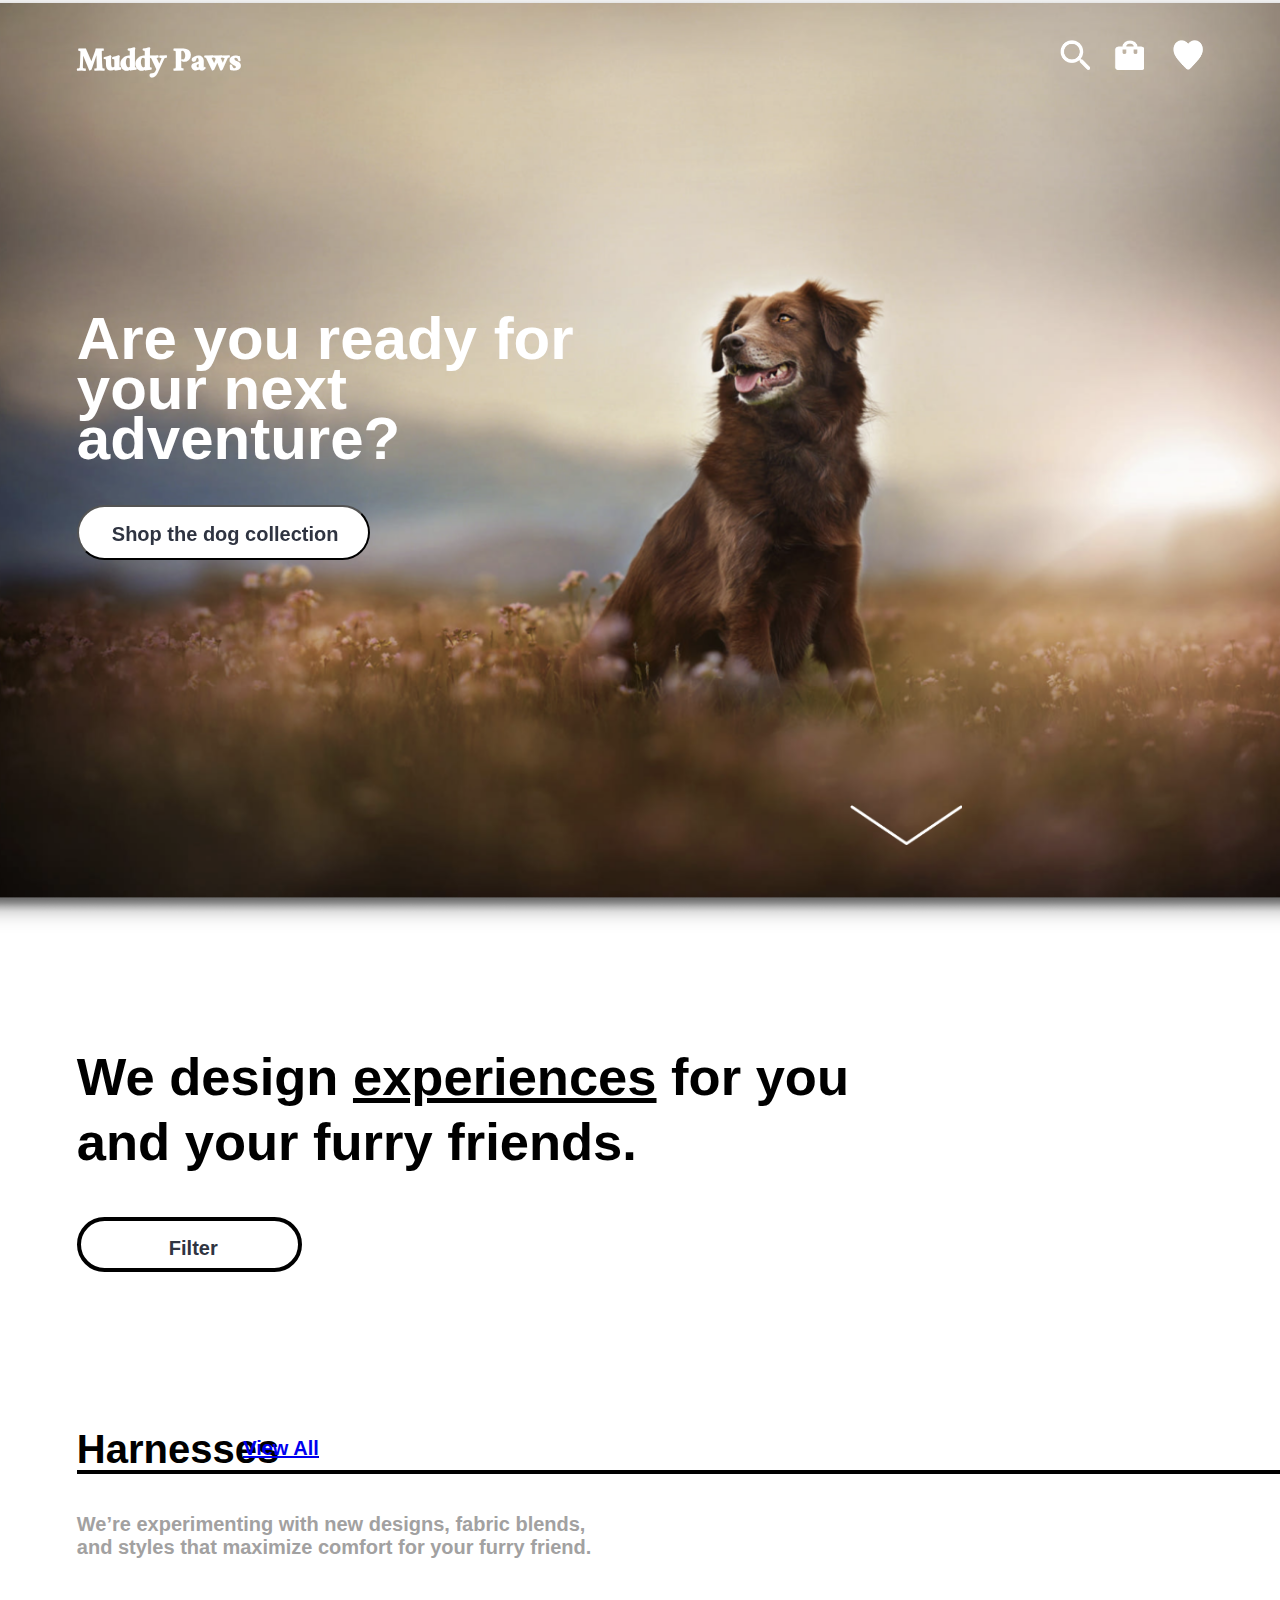
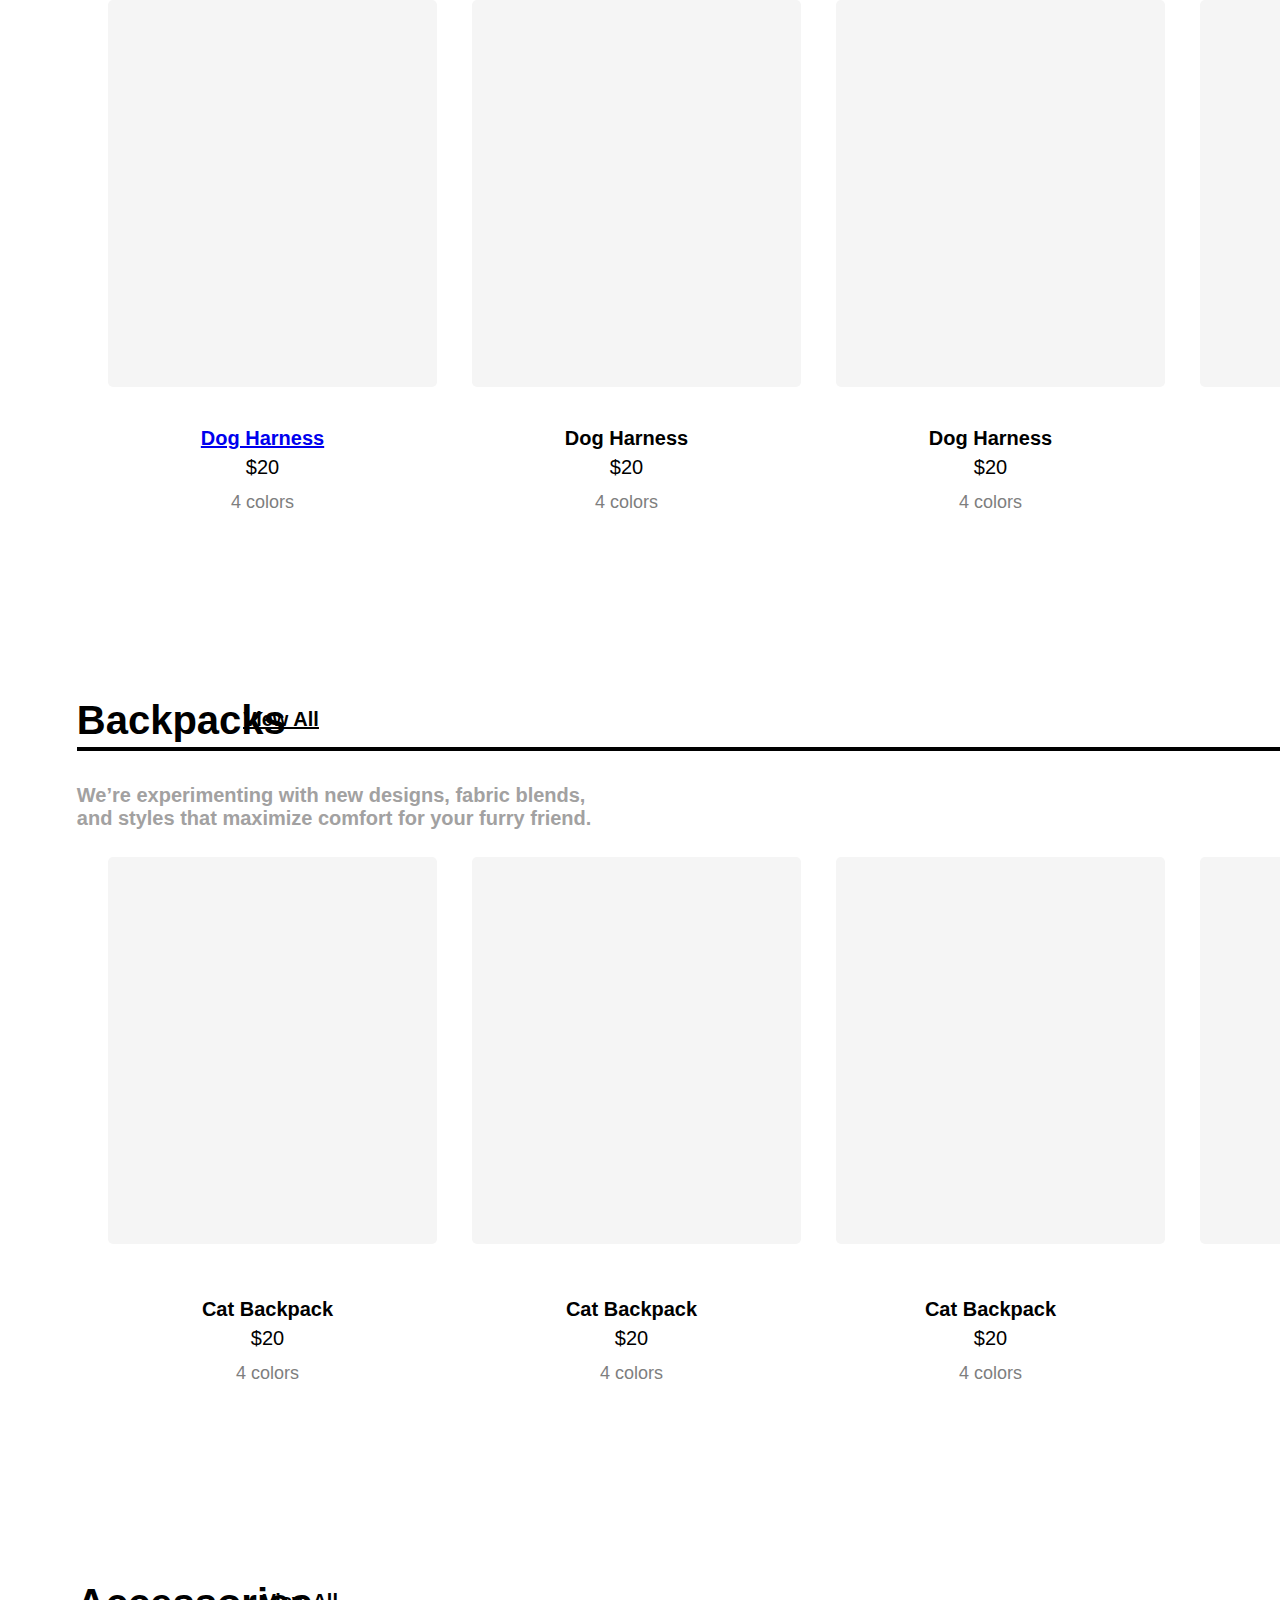
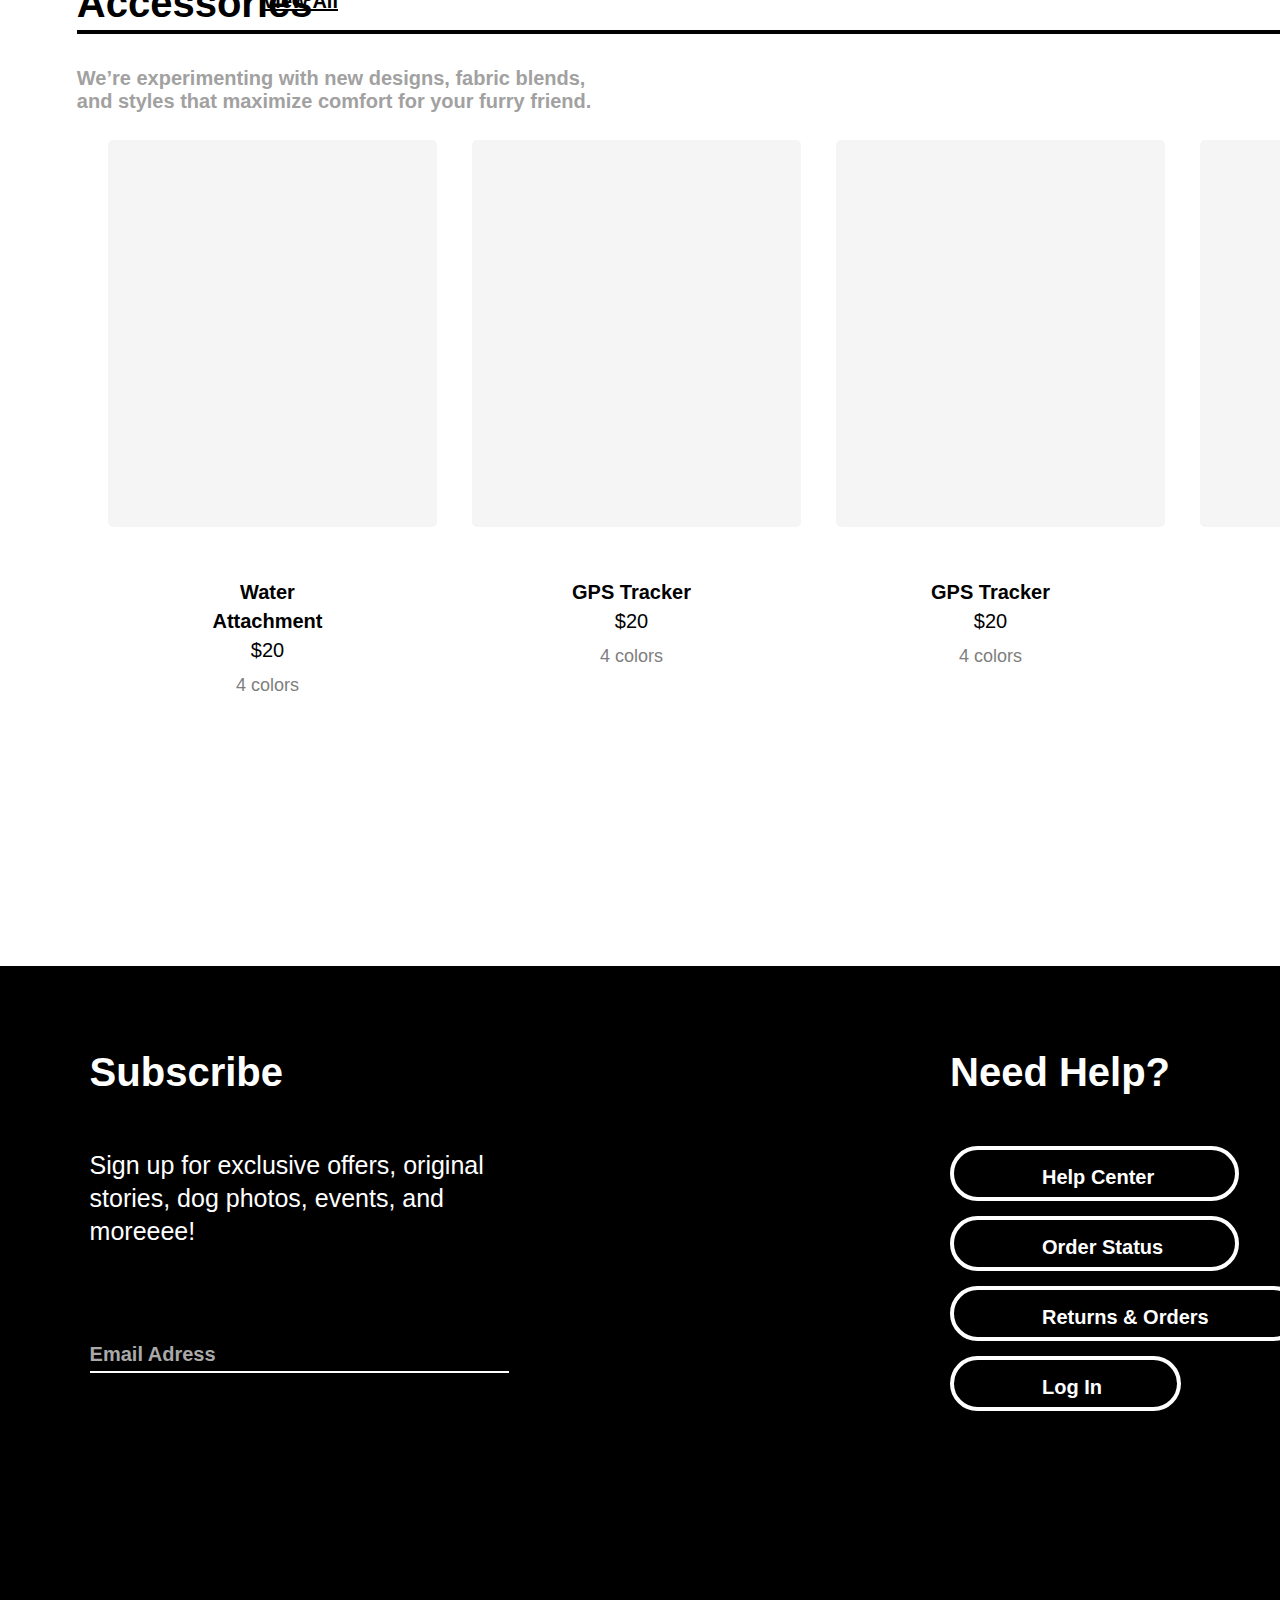
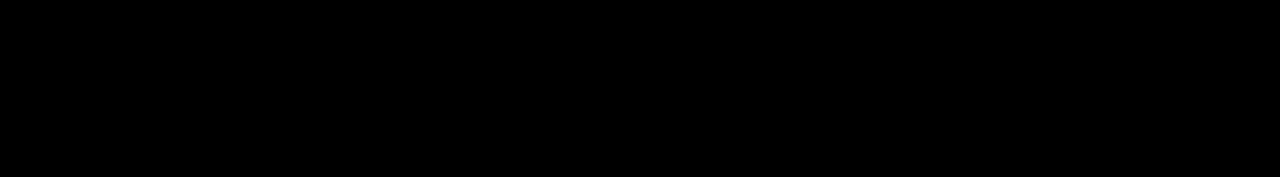
==== index.html @ bc3e8c66 "initalizing" ====
<!DOCTYPE html>
<html lang="en">
<head>
    <meta charset="UTF-8">
    <meta name="viewport" content="width=device-width, initial-scale=1.0">
    <title>Document</title>
    <link rel = "stylesheet" href = "css/main.css">
</head>

<body>
    <!-- section containing the main navigation and opening  -->
    <section id = "hero">
        <!-- the nav bar -->
        <nav>
            <div class = "logo">
                <h3>Muddy Paws</h3>
            </div>
            <div class = "icon-bar">
                <img src="img/search.png" alt="Search" width="30" height="30" id = "iconsearch">
                <img src="img/bag.png" alt="Bag" width="30" height="30">
                <img src="img/fave.png" alt="Heart" width="30" height="30" id = "iconheart">
            </div>
        </nav>
        <div class="hero-text">
            <h1>Are you ready for your next adventure?</h1>
            <button class = "main-button">Shop the dog collection</button>
        </div>
    </section>
    
    <section id = "arrow">
        <img src="img/down-arrow.png" alt="Search" width="112" height="40">
    </section>

    <section id = "secondHeader">
        <h2>We design <u>experiences</u> for you and your furry friends.</h2>
        <button class = "filter-button">Filter</button>
    </section>

    <section>
        <h3 class = "Slideshow">Harnesses</h3>
        <h4 class = "view-all"><u><a href = "product.html">View All</a></u></h4>
        <div class = "line-divide"></div>
        <h4 class = "description">We’re experimenting with new designs, fabric blends,
            and styles that maximize comfort for your furry friend.</h4>
        <div id = "rectangle1" ></div>
        <h4 id = "rect1-text"><a href = "product-specific.html">Dog Harness</a><br><span style = "font-weight: normal">$20</span><br><span style = "font-size: 18px; 
            font-weight: normal;
                                                                                                            line-height: 40px;
                                                                                                            color: #7E7E7E">4 colors</span></h4>
        <div id = "rectangle2" ></div>
        <h4 id = "rect2-text">Dog Harness<br><span style = "font-weight: normal">$20</span><br><span style = "font-size: 18px; 
                                                                                                            font-weight: normal;
                                                                                                            line-height: 40px;
                                                                                                            color: #7E7E7E">4 colors</span></h4>
        <div id = "rectangle3" ></div>
        <h4 id = "rect3-text">Dog Harness<br><span style = "font-weight: normal">$20</span><br><span style = "font-size: 18px; 
                                                                                                            font-weight: normal;
                                                                                                            line-height: 40px;
                                                                                                            color: #7E7E7E">4 colors</span></h4>
        <div id = "rectangle4" ></div>
        <h4 id = "rect4-text">Dog Harness<br><span style = "font-weight: normal">$20</span><br><span style = "font-size: 18px; 
                                                                                                            font-weight: normal;
                                                                                                            line-height: 40px;
                                                                                                            color: #7E7E7E">4 colors</span></h4>
        <div id = "rectangle5" ></div>
        <h4 id = "rect5-text">Dog Harness<br><span style = "font-weight: normal">$20</span><br><span style = "font-size: 18px; 
                                                                                                            font-weight: normal;
                                                                                                            line-height: 40px;
                                                                                                            color: #7E7E7E">4 colors</span></h4>
    </section>
    
    <!-- backpacks slide -->
    <section>
        <h3 class = "SlideshowB1">Backpacks</h3>
        <h4 class = "view-b-all"><u>View All</u></h4>
        <div class = "line-b-divide"></div>
        <h4 class = "description-b">We’re experimenting with new designs, fabric blends,
            and styles that maximize comfort for your furry friend.</h4>
        <div id = "rectangle-b1" ></div>
        <h4 id = "rectb1-text">Cat Backpack<br><span style = "font-weight: normal">$20</span><br><span style = "font-size: 18px; 
                                                                                                            font-weight: normal;
                                                                                                            line-height: 40px;
                                                                                                            color: #7E7E7E">4 colors</span></h4>
        <div id = "rectangle-b2" ></div>
        <h4 id = "rectb2-text">Cat Backpack<br><span style = "font-weight: normal">$20</span><br><span style = "font-size: 18px; 
                                                                                                            font-weight: normal;
                                                                                                            line-height: 40px;
                                                                                                            color: #7E7E7E">4 colors</span></h4>
        <div id = "rectangle-b3" ></div>
        <h4 id = "rectb3-text">Cat Backpack<br><span style = "font-weight: normal">$20</span><br><span style = "font-size: 18px; 
                                                                                                            font-weight: normal;
                                                                                                            line-height: 40px;
                                                                                                            color: #7E7E7E">4 colors</span></h4>
        <div id = "rectangle-b4" ></div>
        <h4 id = "rectb4-text">Cat Backpack<br><span style = "font-weight: normal">$20</span><br><span style = "font-size: 18px; 
                                                                                                            font-weight: normal;
                                                                                                            line-height: 40px;
                                                                                                            color: #7E7E7E">4 colors</span></h4>
        <div id = "rectangle-b5" ></div>
        <h4 id = "rectb5-text">Cat Backpack<br><span style = "font-weight: normal">$20</span><br><span style = "font-size: 18px; 
                                                                                                            font-weight: normal;
                                                                                                            line-height: 40px;
                                                                                                            color: #7E7E7E">4 colors</span></h4>
    </section>

    <!-- accessories slide -->
    <section>
        <h3 class = "SlideshowA1">Accessories</h3>
        <h4 class = "view-a-all"><u>View All</u></h4>
        <div class = "line-a-divide"></div>
        <h4 class = "description-a">We’re experimenting with new designs, fabric blends,
            and styles that maximize comfort for your furry friend.</h4>
        <div id = "rectangle-a1" ></div>
        <h4 id = "recta1-text">Water Attachment<br><span style = "font-weight: normal">$20</span><br><span style = "font-size: 18px; 
                                                                                                            font-weight: normal;
                                                                                                            line-height: 40px;
                                                                                                            color: #7E7E7E">4 colors</span></h4>
        <div id = "rectangle-a2" ></div>
        <h4 id = "recta2-text">GPS Tracker<br><span style = "font-weight: normal">$20</span><br><span style = "font-size: 18px; 
                                                                                                            font-weight: normal;
                                                                                                            line-height: 40px;
                                                                                                            color: #7E7E7E">4 colors</span></h4>
        <div id = "rectangle-a3" ></div>
        <h4 id = "recta3-text">GPS Tracker<br><span style = "font-weight: normal">$20</span><br><span style = "font-size: 18px; 
                                                                                                            font-weight: normal;
                                                                                                            line-height: 40px;
                                                                                                            color: #7E7E7E">4 colors</span></h4>
        <div id = "rectangle-a4" ></div>
        <h4 id = "recta4-text">Food Storage Attachment<br><span style = "font-weight: normal">$20</span><br><span style = "font-size: 18px; 
                                                                                                            font-weight: normal;
                                                                                                            line-height: 40px;
                                                                                                            color: #7E7E7E">4 colors</span></h4>
        <div id = "rectangle-a5" ></div>
        <h4 id = "recta5-text">Toy<br><span style = "font-weight: normal">$20</span><br><span style = "font-size: 18px; 
                                                                                                            font-weight: normal;
                                                                                                            line-height: 40px;
                                                                                                            color: #7E7E7E">4 colors</span></h4>
    </section>
    <section class = "bottom-nav">
        <div>
            <h2 class = "Subscribe">Subscribe</h2>
            <h2 class = "need-help">Need Help?</h2>

            <h4 class = "signup-text">
                Sign up for exclusive offers, original 
                stories, dog photos, events, and
                moreeee!
            </h4>
            <h4 class = "email-input">
                Email Adress
            </h4>
            <div class = "line-thing"></div>
            <button class = "Help-Center">Help Center</button>
            <button class = "Order-status">Order Status</button>
            <button class = "returns">Returns & Orders</button>
            <button class = "log-in">Log In</button>
        </div>
    </section>
</body>
</html>
---- css/main.css ----
@import url("https://fonts.googleapis.com/css?family=Ramaraja:400|Helvetica:400,700");

body { 
    margin: 0px; 
    padding: 0px;
}

#iconsearch {
    padding-right:20px;
}

#iconheart {
    padding-left:25px;
}

.logo {
    position: absolute;
    width: 237px;
    height: 71px;
    left: 10%;
    
    font-family: Ramaraja;
    font-style: normal;
    font-weight: normal;
    font-size: 30px;
    
    color: #FFFFFF;
}

.icon-bar {
    top: 40px;
    
    position: absolute;
    right: 10%;
}

#hero{
    margin-left: -5%;
    background-position: center, center;
    background-repeat: no-repeat;
    background-size: cover; 
    z-index: 0;
    width: 110%;
    height: 914px;
    background-image: url(hero.jpg);
    filter: drop-shadow(0px 7px 10px rgba(0, 0, 0, 0.4));  
}

.hero-text {
    position: absolute;
    left: 10%;
    top: 30%;
    color: white;
    width: 550px;

    font-family: Helvetica;
    font-style: normal;
    font-weight: bold;
    font-size: 30px;
    line-height: 50px;
}

.main-button {
    font-family: Helvetica;
    font-style: normal;
    font-weight: bold;
    font-size: 20px;
    line-height: 23px;
    color: #2F3441;

    display: flex;
    flex-direction: row;
    align-items: flex-start;
    text-align: center;

    padding: 16px 0px 0px 33px;

    position: absolute;
    width: 293px;
    height: 55px;

    background: #FFFFFF;
    border-radius: 60px;
}

#arrow {
    position: absolute;
    width: 112px;
    height: 40px;
    left: 850px;
    top: 805px;
}

#secondHeader {
    left: 6%;

    position: absolute;
    /* width: 800px; */
    height: 114px;
    width: 800px;
    top: 1000px;

    font-family: Helvetica;
    font-style: normal;
    font-weight: bold;
    font-size: 35px;
    line-height: 65px;

    color: #000000;
    /* float:left; */
}

.filter-button {

    font-family: Helvetica;
    font-style: normal;
    font-weight: bold;
    font-size: 20px;
    line-height: 23px;
    color: #2F3441;

    display: flex;
    flex-direction: row;
    align-items: flex-start;
    padding: 16px 0px 0px 88px;

    position: absolute;
    width: 225px;
    height: 55px;
    left: 0%;

    border: 4px solid #000000;
    background: #FFFFFF;
    box-sizing: border-box;
    border-radius: 60px;
}

.Slideshow{
    position: absolute;
    width: 203px;
    height: 46px;
    left: 6%;
    top: 1386px;

    font-family: Helvetica;
    font-style: normal;
    font-weight: bold;
    font-size: 40px;
    line-height: 46px;
    /* identical to box height */

    color: #000000;
}

.view-all{
    position: absolute;
    width: 100px;
    height: 23px;
    left: 19%;
    top: 1410px;
    
    font-family: Helvetica;
    font-style: normal;
    font-weight: bold;
    font-size: 20px;
    line-height: 23px;
    /* identical to box height */
    text-decoration-line: underline;
    color: #000000;
    
}

.line-divide{
    position: absolute;
    width: 100%;
    height: 0px;
    left: 6%;
    top: 1470px;
    
    border: 2px solid #000000;    
}

.description{
    position: absolute;
    width: 515px;
    height: 46px;
    left: 6%;
    top: 1486px;

    font-family: Helvetica;
    font-style: normal;
    font-weight: bold;
    font-size: 20px;
    line-height: 23px;

    color: #A2A1A1;
}

#rectangle1{
    position: absolute;
    width: 329px;
    height: 387px;
    left: 108px;
    top: 1600px;

    background: #F5F5F5;
    border-radius: 5px;
}

#rectangle2{
    position: absolute;
    width: 329px;
    height: 387px;
    left: 472px;
    top: 1600px;

    background: #F5F5F5;
    border-radius: 5px;
}

#rectangle3{
    position: absolute;
    width: 329px;
    height: 387px;
    left: 836px;
    top: 1600px;

    background: #F5F5F5;
    border-radius: 5px;
}

#rectangle4{
    position: absolute;
    width: 329px;
    height: 387px;
    left: 1200px;
    top: 1600px;
    
    background: #F5F5F5;
    border-radius: 5px;
}

#rectangle5{
    position: absolute;
    width: 329px;
    height: 387px;
    left: 1567px;
    top: 1600px;
    
    background: #F5F5F5;
    border-radius: 5px;
}

#rect1-text{
    position: absolute;
    width: 155px;
    height: 93px;
    left: 185px;
    top: 1997px;

    font-family: Helvetica;
    font-style: normal;
    font-weight: bold;
    font-size: 20px;
    line-height: 29px;
    text-align: center;

    color: #000000;
}

#rect2-text{
    position: absolute;
    width: 155px;
    height: 93px;
    left: 549px;
    top: 1997px;

    font-family: Helvetica;
    font-style: normal;
    font-weight: bold;
    font-size: 20px;
    line-height: 29px;
    text-align: center;

    color: #000000;
}

#rect3-text{
    position: absolute;
    width: 155px;
    height: 93px;
    left: 913px;
    top: 1997px;

    font-family: Helvetica;
    font-style: normal;
    font-weight: bold;
    font-size: 20px;
    line-height: 29px;
    text-align: center;

    color: #000000;
}

#rect4-text{
    position: absolute;
    width: 155px;
    height: 93px;
    left: 1277px;
    top: 1997px;

    font-family: Helvetica;
    font-style: normal;
    font-weight: bold;
    font-size: 20px;
    line-height: 29px;
    text-align: center;

    color: #000000;
}

#rect5-text{
    position: absolute;
    width: 155px;
    height: 93px;
    left: 1641px;
    top: 1997px;

    font-family: Helvetica;
    font-style: normal;
    font-weight: bold;
    font-size: 20px;
    line-height: 29px;
    text-align: center;

    color: #000000;
}

.SlideshowB1{
    position: absolute;
    width: 210px;
    height: 46px;
    left: 6%;
    top: 2257px;

    font-family: Helvetica;
    font-style: normal;
    font-weight: bold;
    font-size: 40px;
    line-height: 46px;

    color: #000000;
}

.view-b-all{
    position: absolute;
    width: 100px;
    height: 23px;
    left: 19%;
    top: 2281px;

    font-family: Helvetica;
    font-style: normal;
    font-weight: bold;
    font-size: 20px;
    line-height: 23px;

    text-decoration-line: underline;

    color: #000000;
}

.line-b-divide{
    position: absolute;
    width: 100%;
    height: 0px;
    left: 6%;
    top: 2347px;
    
    border: 2px solid #000000;    
}

.description-b{
    position: absolute;
    width: 515px;
    height: 46px;
    left: 6%;
    top: 2357px;

    font-family: Helvetica;
    font-style: normal;
    font-weight: bold;
    font-size: 20px;
    line-height: 23px;

    color: #A2A1A1;
}

#rectangle-b1{
    position: absolute;
    width: 329px;
    height: 387px;
    left: 108px;
    top: 2457px;

    background: #F5F5F5;
    border-radius: 5px;
}

#rectangle-b2{
    position: absolute;
    width: 329px;
    height: 387px;
    left: 472px;
    top: 2457px;
    
    background: #F5F5F5;
    border-radius: 5px;
}

#rectangle-b3{
    position: absolute;
    width: 329px;
    height: 387px;
    left: 836px;
    top: 2457px;
    
    background: #F5F5F5;
    border-radius: 5px;
}

#rectangle-b4{
    position: absolute;
    width: 329px;
    height: 387px;
    left: 1200px;
    top: 2457px;
    
    background: #F5F5F5;
    border-radius: 5px;
}

#rectangle-b5{
    position: absolute;
    width: 329px;
    height: 387px;
    left: 1567px;
    top: 2457px;
    
    background: #F5F5F5;
    border-radius: 5px;
}

#rectb1-text{
    position: absolute;
    width: 165px;
    height: 93px;
    left: 185px;
    top: 2868px;
    
    font-family: Helvetica;
    font-style: normal;
    font-weight: bold;
    font-size: 20px;
    line-height: 29px;
    text-align: center;
    
    color: #000000;
}


#rectb2-text{
    position: absolute;
    width: 165px;
    height: 93px;
    left: 549px;
    top: 2868px;

    font-family: Helvetica;
    font-style: normal;
    font-weight: bold;
    font-size: 20px;
    line-height: 29px;
    text-align: center;

    color: #000000;
}

#rectb3-text{
    position: absolute;
    width: 155px;
    height: 93px;
    left: 913px;
    top: 2868px;

    font-family: Helvetica;
    font-style: normal;
    font-weight: bold;
    font-size: 20px;
    line-height: 29px;
    text-align: center;

    color: #000000;
}

#rectb4-text{
    position: absolute;
    width: 155px;
    height: 93px;
    left: 1277px;
    top: 2868px;

    font-family: Helvetica;
    font-style: normal;
    font-weight: bold;
    font-size: 20px;
    line-height: 29px;
    text-align: center;

    color: #000000;
}

#rectb5-text{
    position: absolute;
    width: 155px;
    height: 93px;
    left: 1641px;
    top: 2868px;

    font-family: Helvetica;
    font-style: normal;
    font-weight: bold;
    font-size: 20px;
    line-height: 29px;
    text-align: center;

    color: #000000;
}

.SlideshowA1{
    position: absolute;
    width: 236px;
    height: 46px;
    left: 6%;
    top: 3140px;

    font-family: Helvetica;
    font-style: normal;
    font-weight: bold;
    font-size: 40px;
    line-height: 46px;
    /* identical to box height */


    color: #000000;
}

.view-a-all{
    position: absolute;
    width: 100px;
    height: 23px;
    left: 20.5%;
    top: 3163px;

    font-family: Helvetica;
    font-style: normal;
    font-weight: bold;
    font-size: 20px;
    line-height: 23px;
    /* identical to box height */

    text-decoration-line: underline;

    color: #000000;
}

.line-a-divide{
    position: absolute;
    width: 1299px;
    height: 0px;
    left: 6%;
    top: 3230px;
    
    border: 2px solid #000000;
}

.description-a{
    position: absolute;
    width: 515px;
    height: 46px;
    left: 6%;
    top: 3240px;

    font-family: Helvetica;
    font-style: normal;
    font-weight: bold;
    font-size: 20px;
    line-height: 23px;

    color: #A2A1A1;
}

#rectangle-a1{
    position: absolute;
    width: 329px;
    height: 387px;
    left: 108px;
    top: 3340px;

    background: #F5F5F5;
    border-radius: 5px;
}

#rectangle-a2{
    position: absolute;
    width: 329px;
    height: 387px;
    left: 472px;
    top: 3340px;
    
    background: #F5F5F5;
    border-radius: 5px;
}

#rectangle-a3{
    position: absolute;
    width: 329px;
    height: 387px;
    left: 836px;
    top: 3340px;
    
    background: #F5F5F5;
    border-radius: 5px;
}

#rectangle-a4{
    position: absolute;
    width: 329px;
    height: 387px;
    left: 1200px;
    top: 3340px;
    
    background: #F5F5F5;
    border-radius: 5px;
}

#rectangle-a5{
    position: absolute;
    width: 329px;
    height: 387px;
    left: 1567px;
    top: 3340px;
    
    background: #F5F5F5;
    border-radius: 5px;
}

#recta1-text{
    position: absolute;
    width: 165px;
    height: 93px;
    left: 185px;
    top: 3751px;
    
    font-family: Helvetica;
    font-style: normal;
    font-weight: bold;
    font-size: 20px;
    line-height: 29px;
    text-align: center;
    
    color: #000000;
}

#recta2-text{
    position: absolute;
    width: 165px;
    height: 93px;
    left: 549px;
    top: 3751px;

    font-family: Helvetica;
    font-style: normal;
    font-weight: bold;
    font-size: 20px;
    line-height: 29px;
    text-align: center;

    color: #000000;
}

#recta3-text{
    position: absolute;
    width: 155px;
    height: 93px;
    left: 913px;
    top: 3751px;

    font-family: Helvetica;
    font-style: normal;
    font-weight: bold;
    font-size: 20px;
    line-height: 29px;
    text-align: center;

    color: #000000;
}

#recta4-text{
    position: absolute;
    width: 155px;
    height: 93px;
    left: 1277px;
    top: 3751px;

    font-family: Helvetica;
    font-style: normal;
    font-weight: bold;
    font-size: 20px;
    line-height: 29px;
    text-align: center;

    color: #000000;
}

#recta5-text{
    position: absolute;
    width: 155px;
    height: 93px;
    left: 1641px;
    top: 3751px;

    font-family: Helvetica;
    font-style: normal;
    font-weight: bold;
    font-size: 20px;
    line-height: 29px;
    text-align: center;

    color: #000000;
}

.bottom-nav{
    position: absolute;
    width: 100%;
    height: 811px;
    left: 0px;
    top: 4166px;

    background: #000000;
}

.Subscribe{
    position: absolute;
    width: 194px;
    height: 46px;
    left: 7%;
    top: 50px;

    font-family: Helvetica;
    font-style: normal;
    font-weight: bold;
    font-size: 40px;
    line-height: 46px;
    /* identical to box height */

    color: #FFFFFF;
}

.signup-text{
    position: absolute;
    width: 450px;
    height: 87px;
    left: 7%;
    top: 150px;

    font-family: Helvetica;
    font-style: normal;
    font-weight: normal;
    font-size: 25px;
    line-height: 33px;

    color: #FFFFFF;
}

.email-input{
    position: absolute;
    width: 139px;
    height: 23px;
    left: 7%;
    top: 350px;

    font-family: Helvetica;
    font-style: normal;
    font-weight: bold;
    font-size: 20px;
    line-height: 23px;
    /* identical to box height */
    color: #A9A9A9;
}

.line-thing{
    position: absolute;
    width: 417.5px;
    height: 0px;
    left: 7%;
    top: 405px;

    border: 1px solid #FFFFFF;
}

.need-help{
    position: absolute;
    width: 221px;
    height: 46px;
    left: 950px;
    top: 50px;
    
    font-family: Helvetica;
    font-style: normal;
    font-weight: bold;
    font-size: 40px;
    line-height: 46px;

    color: #FFFFFF;
}

.Help-Center{
    background-color:black; /* Green */

    display: flex;
    flex-direction: row;
    align-items: flex-start;
    padding: 16px 0px 0px 88px;

    position: absolute;
    width: 289px;
    height: 55px;
    left: 950px;
    top: 180px;

    border: 4px solid #FFFFFF;
    box-sizing: border-box;
    border-radius: 60px;

    font-family: Helvetica;
    font-style: normal;
    font-weight: bold;
    font-size: 20px;
    line-height: 23px;

    color: #FFFFFF;

    flex: none;
    order: 0;
    align-self: center;
    flex-grow: 0;
    margin: 10px 0p
}

.Order-status{
    background-color:black; /* Green */

    display: flex;
    flex-direction: row;
    align-items: flex-start;
    padding: 16px 0px 0px 88px;

    position: absolute;
    width: 289px;
    height: 55px;
    left: 950px;
    top: 250px;

    border: 4px solid #FFFFFF;
    box-sizing: border-box;
    border-radius: 60px;

    font-family: Helvetica;
    font-style: normal;
    font-weight: bold;
    font-size: 20px;
    line-height: 23px;

    color: #FFFFFF;

    flex: none;
    order: 0;
    align-self: center;
    flex-grow: 0;
    margin: 10px 0p
}

.returns{
    background-color:black; /* Green */

    display: flex;
    flex-direction: row;
    align-items: flex-start;
    padding: 16px 0px 0px 88px;

    position: absolute;
    width: 351px;
    height: 55px;
    left: 950px;
    top: 320px;

    border: 4px solid #FFFFFF;
    box-sizing: border-box;
    border-radius: 60px;

    font-family: Helvetica;
    font-style: normal;
    font-weight: bold;
    font-size: 20px;
    line-height: 23px;

    color: #FFFFFF;

    flex: none;
    order: 0;
    align-self: center;
    flex-grow: 0;
    margin: 10px 0p
}

.Order-status{
    background-color:black; /* Green */

    display: flex;
    flex-direction: row;
    align-items: flex-start;
    padding: 16px 0px 0px 88px;

    position: absolute;
    width: 289px;
    height: 55px;
    left: 950px;
    top: 250px;

    border: 4px solid #FFFFFF;
    box-sizing: border-box;
    border-radius: 60px;

    font-family: Helvetica;
    font-style: normal;
    font-weight: bold;
    font-size: 20px;
    line-height: 23px;

    color: #FFFFFF;

    flex: none;
    order: 0;
    align-self: center;
    flex-grow: 0;
    margin: 10px 0p
}

.log-in{
    background-color:black; /* Green */

    display: flex;
    flex-direction: row;
    align-items: flex-start;
    padding: 16px 0px 0px 88px;

    position: absolute;
    width: 231px;
    height: 55px;
    left: 950px;
    top: 390px;

    border: 4px solid #FFFFFF;
    box-sizing: border-box;
    border-radius: 60px;

    font-family: Helvetica;
    font-style: normal;
    font-weight: bold;
    font-size: 20px;
    line-height: 23px;

    color: #FFFFFF;

    flex: none;
    order: 0;
    align-self: center;
    flex-grow: 0;
    margin: 10px 0p
}
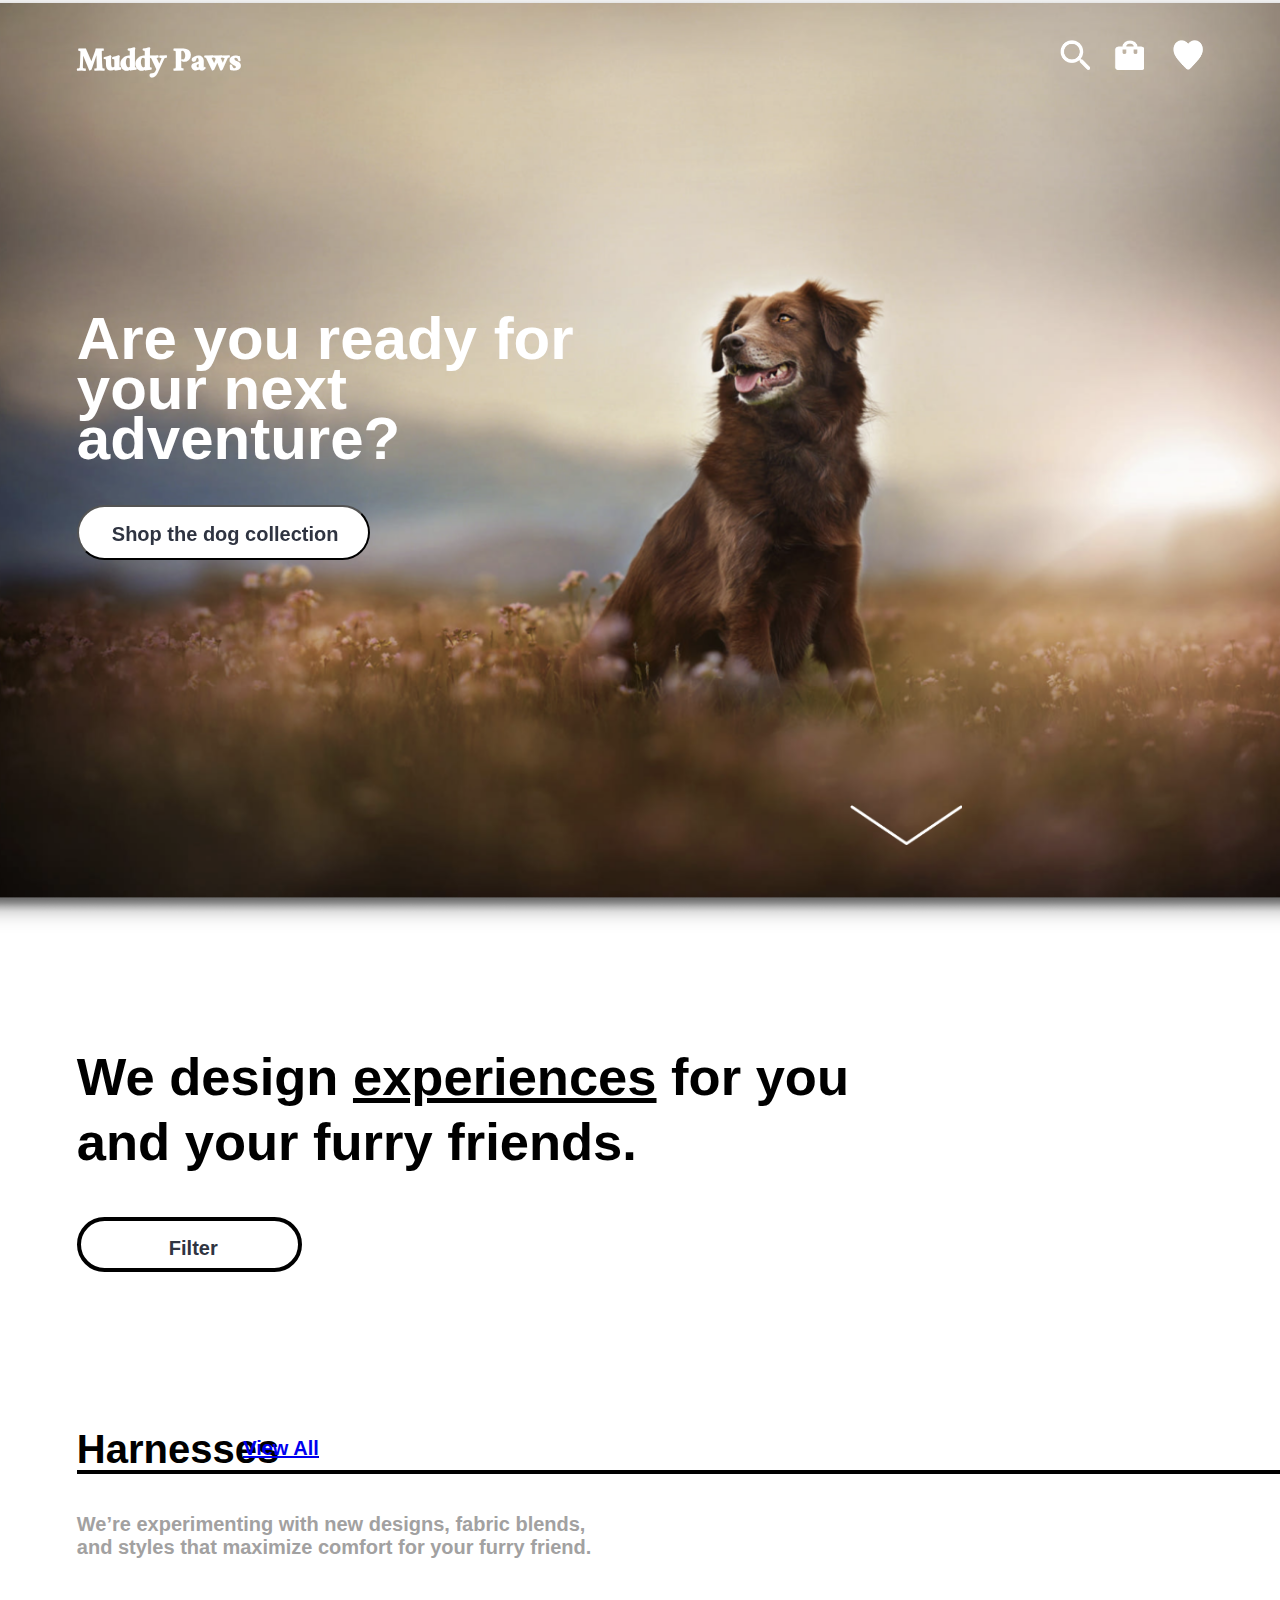
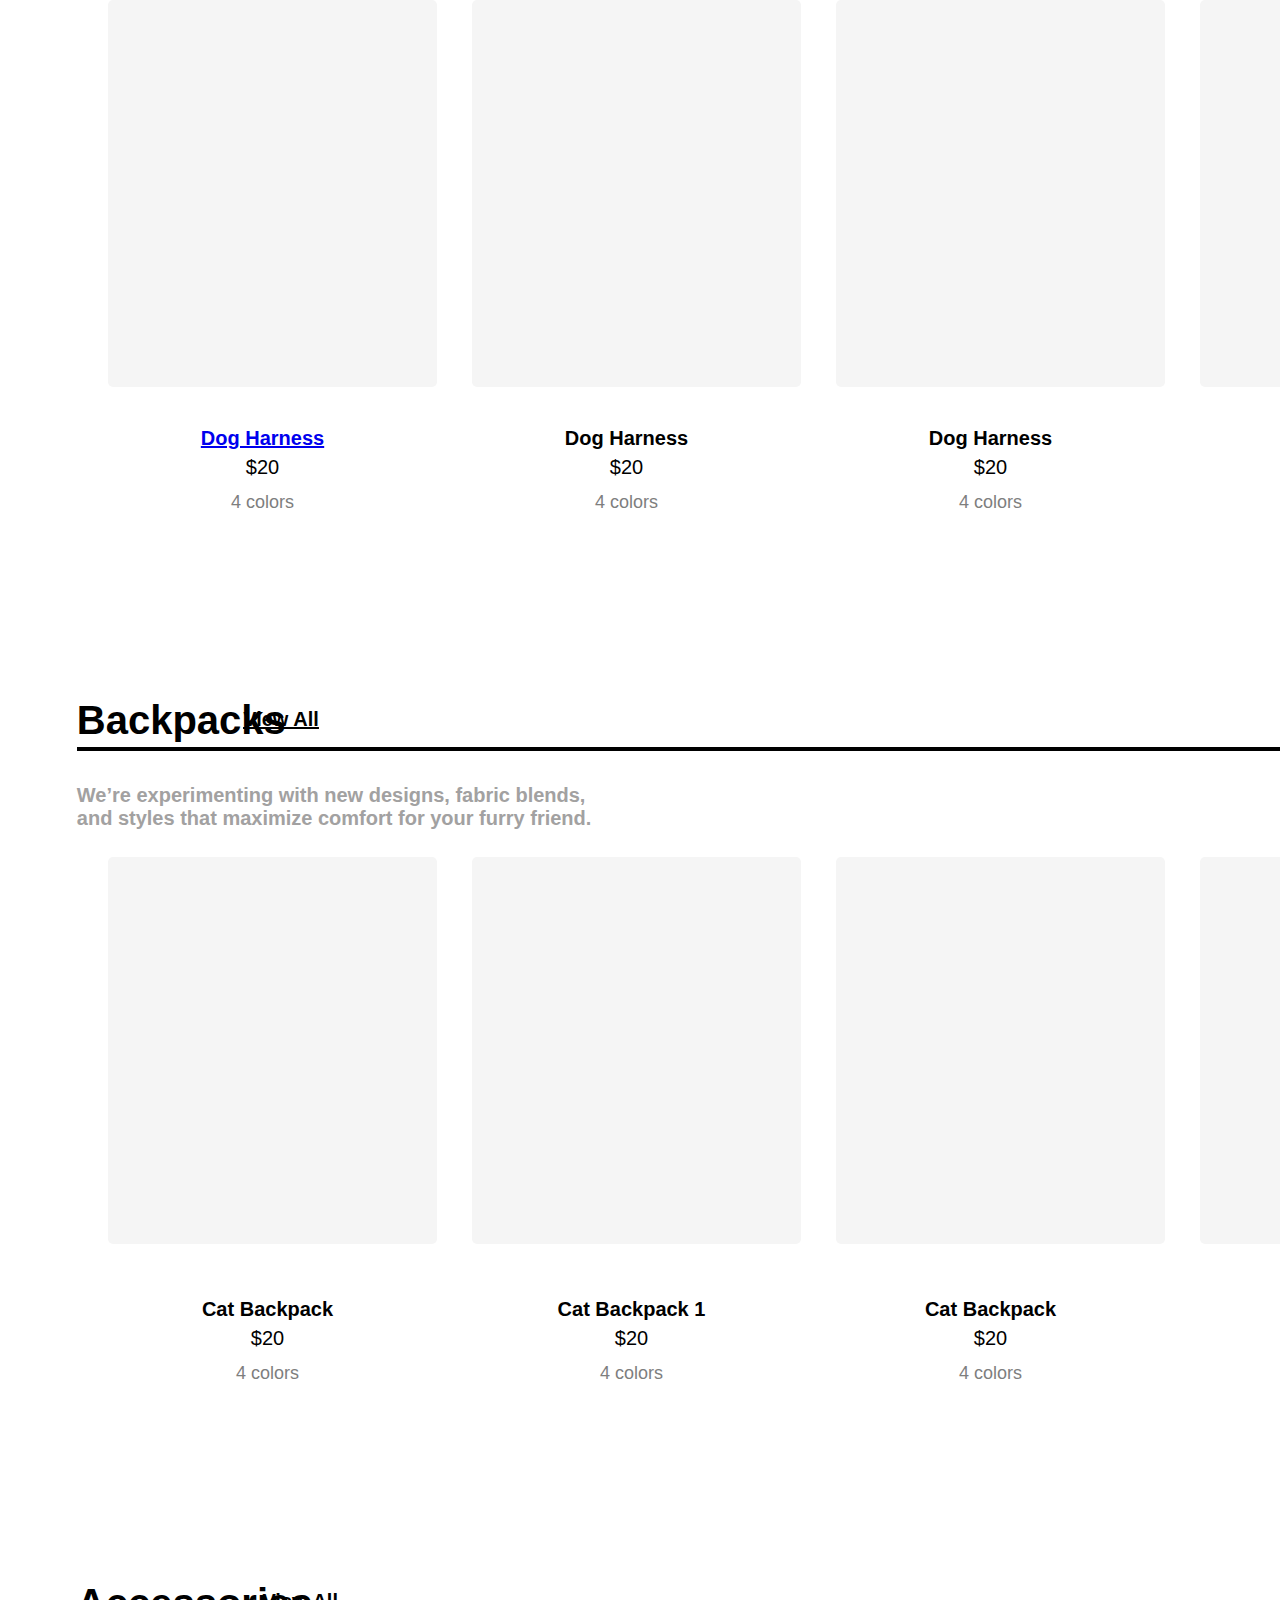
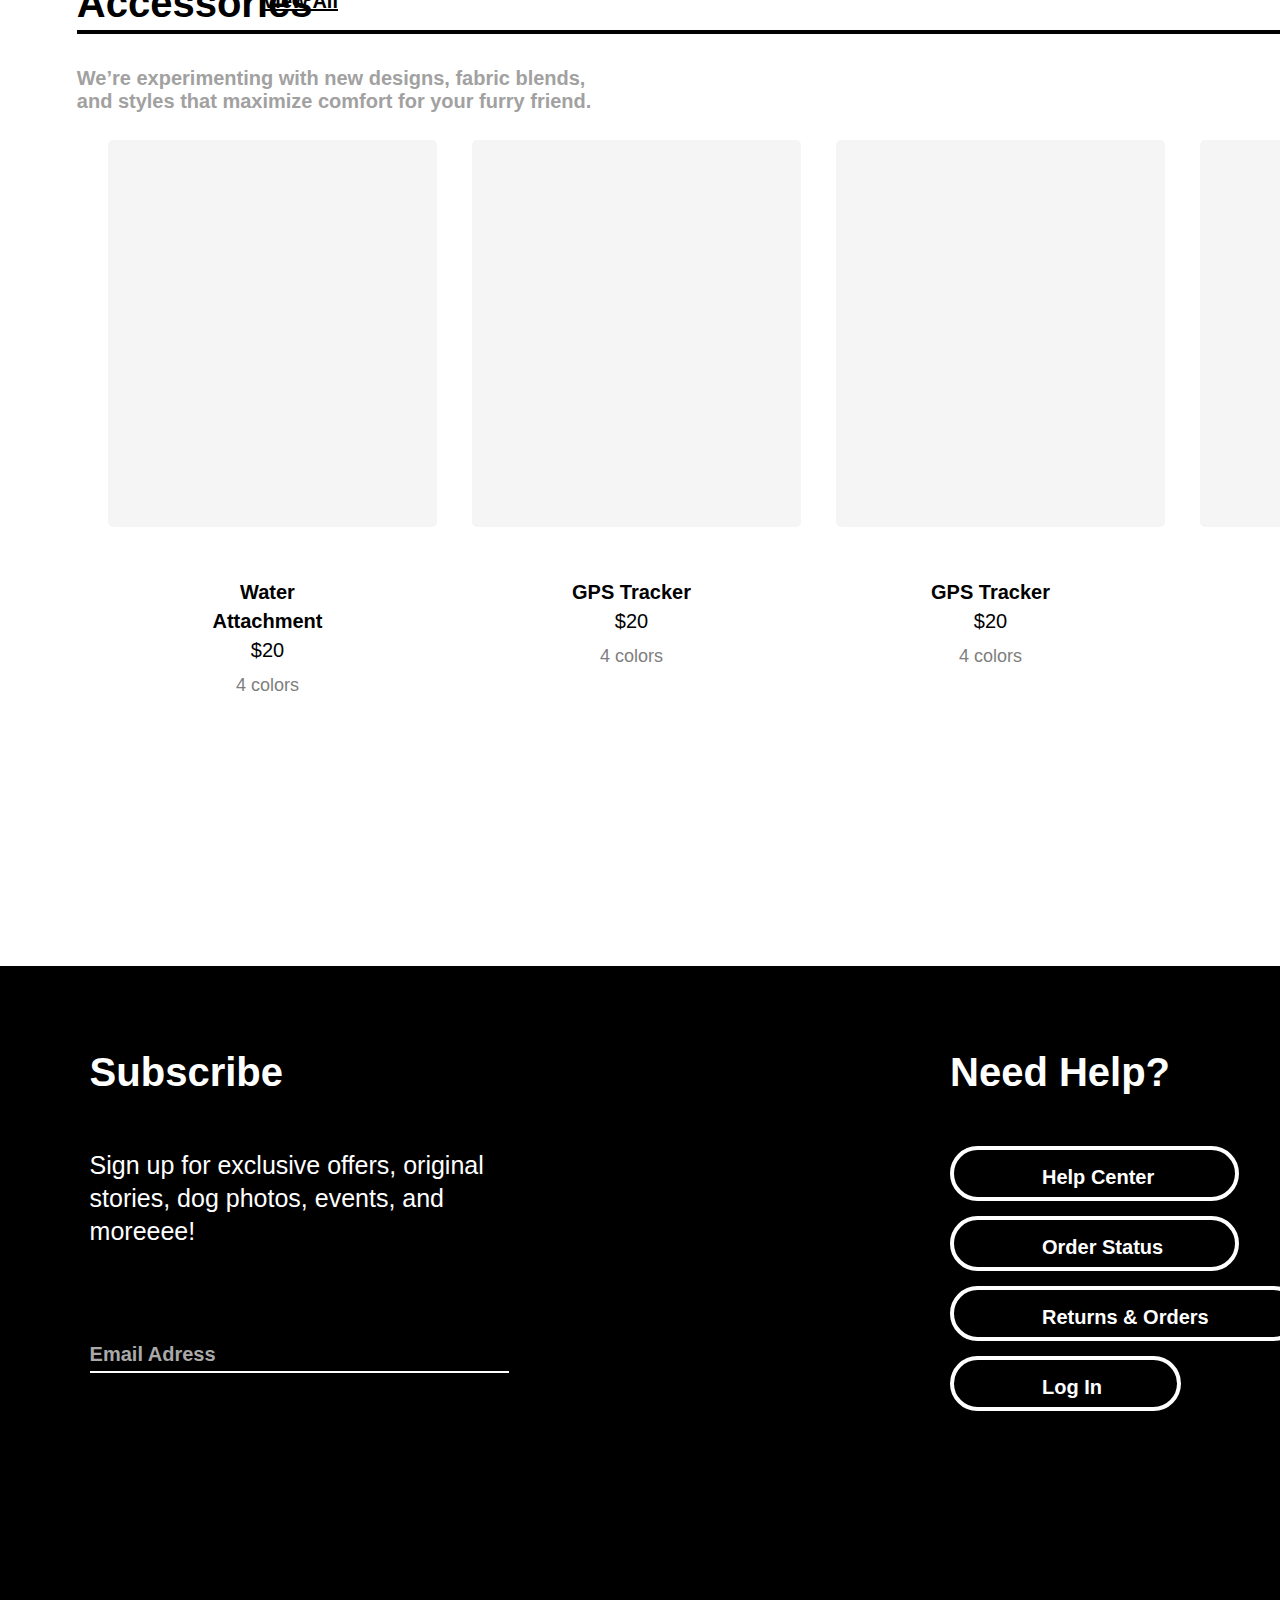
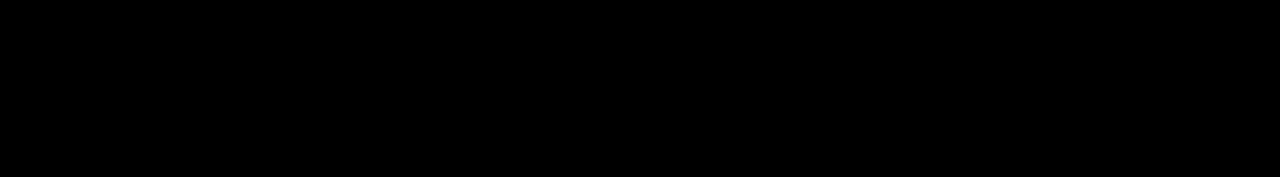
==== commit c5d8872c: "changed text" ====
--- a/index.html
+++ b/index.html
@@ -82,7 +82,7 @@
                                                                                                             line-height: 40px;
                                                                                                             color: #7E7E7E">4 colors</span></h4>
         <div id = "rectangle-b2" ></div>
-        <h4 id = "rectb2-text">Cat Backpack<br><span style = "font-weight: normal">$20</span><br><span style = "font-size: 18px; 
+        <h4 id = "rectb2-text">Cat Backpack 1<br><span style = "font-weight: normal">$20</span><br><span style = "font-size: 18px; 
                                                                                                             font-weight: normal;
                                                                                                             line-height: 40px;
                                                                                                             color: #7E7E7E">4 colors</span></h4>
